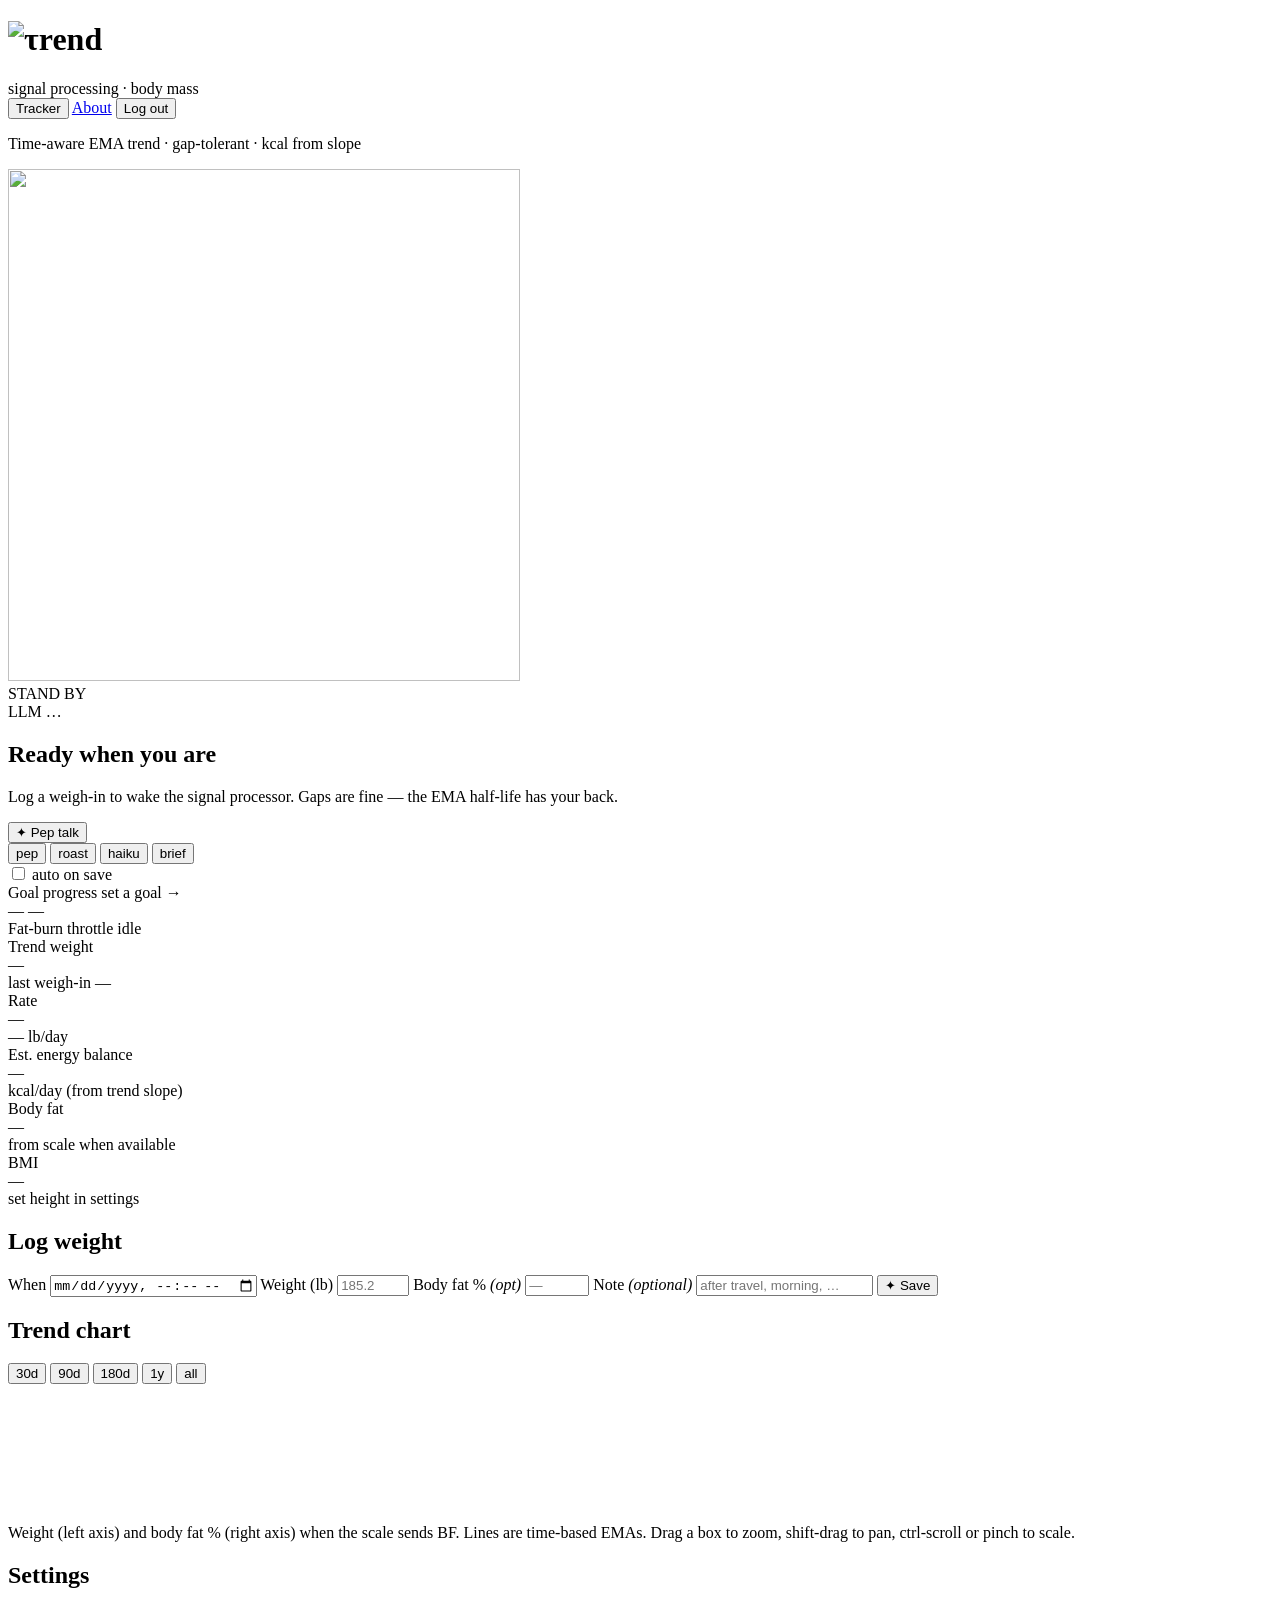
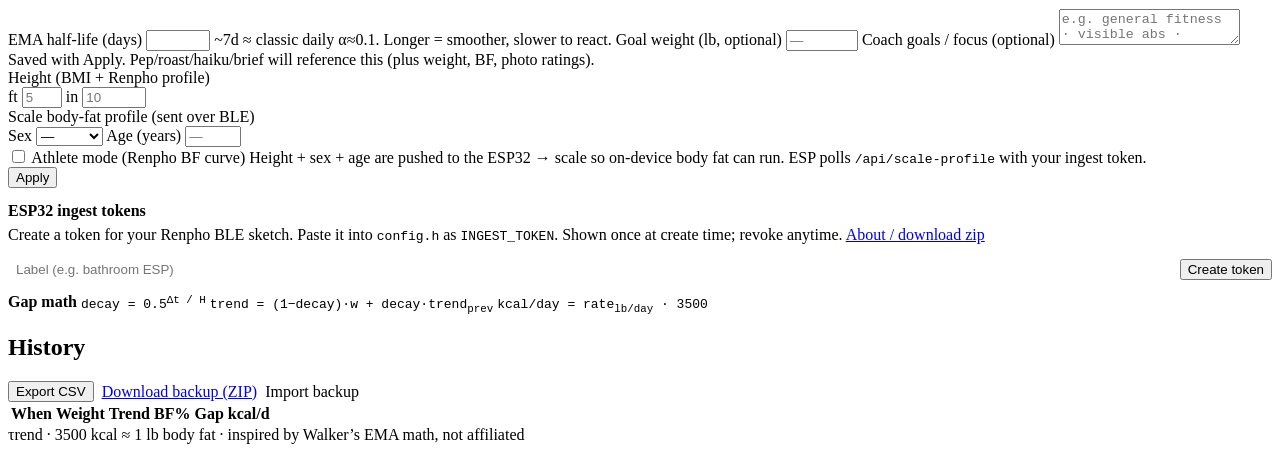
==== public/index.html @ 252d7847 "Add zoomable chart scales with a reset button. Both charts get chartjs-plugin-zoom behind one shared" ====
<!DOCTYPE html>
<html lang="en">
<head>
  <meta charset="UTF-8" />
  <meta name="viewport" content="width=device-width, initial-scale=1.0" />
  <title>τrend — weight trend tracker</title>
  <link rel="icon" href="/favicon.ico" sizes="any" />
  <link rel="icon" type="image/png" sizes="32x32" href="/favicon-32.png" />
  <link rel="icon" type="image/png" sizes="48x48" href="/favicon-48.png" />
  <link rel="icon" href="/favicon.svg" type="image/svg+xml" />
  <link rel="apple-touch-icon" href="/apple-touch-icon.png" />
  <link rel="preconnect" href="https://fonts.googleapis.com" />
  <link rel="preconnect" href="https://fonts.gstatic.com" crossorigin />
  <link href="https://fonts.googleapis.com/css2?family=IBM+Plex+Mono:wght@400;500;600&family=IBM+Plex+Sans:wght@400;500;600;700&display=swap" rel="stylesheet" />
  <script src="https://cdn.jsdelivr.net/npm/chart.js@4.4.1/dist/chart.umd.min.js"></script>
  <script src="https://cdn.jsdelivr.net/npm/chartjs-adapter-date-fns@3.0.0/dist/chartjs-adapter-date-fns.bundle.min.js"></script>
  <script src="https://cdn.jsdelivr.net/npm/hammerjs@2.0.8/hammer.min.js"></script>
  <script src="https://cdn.jsdelivr.net/npm/chartjs-plugin-zoom@2.2.0/dist/chartjs-plugin-zoom.min.js"></script>
  <link rel="stylesheet" href="/style.css?v=35" />
</head>
<body class="mood-idle" id="body-mood">
  <div id="fx-layer" aria-hidden="true"></div>

  <header class="top">
    <div class="brand">
      <div class="brand-titles">
        <h1 class="wordmark" aria-label="Trend">
          <img class="wordmark-banner" src="/img/trend-banner.png?v=26" width="400" height="196" alt="τrend" />
        </h1>
        <div class="tag">signal processing · body mass</div>
      </div>
    </div>
    <nav class="view-tabs" id="view-tabs">
      <button type="button" class="view-tab active" data-view="tracker">Tracker</button>
      <button type="button" class="view-tab" data-view="photos" id="photos-tab" hidden>Photos</button>
      <a class="view-tab" href="/about" title="About &amp; ESP32">About</a>
      <a class="view-tab" href="/admin" id="admin-link" hidden>Admin</a>
      <button type="button" class="view-tab" id="btn-logout" title="Sign out">Log out</button>
    </nav>
    <p class="tagline" id="tagline">Time-aware EMA trend · gap-tolerant · kcal from slope</p>
  </header>

  <main>
  <div id="view-tracker">
    <!-- Motivational coach banner -->
    <section class="coach panel" id="coach" data-mood="idle">
      <div class="coach-art" aria-hidden="true">
        <div class="mood-frame" id="mood-frame">
          <img
            id="mood-img"
            class="mood-img"
            src="/img/mood-idle.jpg"
            alt=""
            width="512"
            height="512"
            decoding="async"
          />
          <div class="mood-glow" id="mood-glow"></div>
          <div class="progress-chip" id="progress-chip" hidden>
            <span id="progress-chip-pct">0%</span>
            <span class="chip-label">to goal</span>
          </div>
        </div>
      </div>

      <div class="coach-copy">
        <div class="coach-top">
          <div class="mood-badge" id="mood-badge">STAND BY</div>
          <div class="kobold-pill" id="kobold-pill" title="Local KoboldCPP">LLM …</div>
        </div>
        <h2 class="coach-title" id="coach-title">Ready when you are</h2>
        <p class="coach-msg" id="coach-msg">Log a weigh-in to wake the signal processor. Gaps are fine — the EMA half-life has your back.</p>
        <p class="coach-meta" id="coach-meta" hidden></p>

        <div class="ai-bar">
          <button type="button" class="btn primary" id="btn-pep" title="Generate via local KoboldCPP">
            <span class="btn-spark" aria-hidden="true">✦</span>
            <span id="btn-pep-label">Pep talk</span>
          </button>
          <div class="style-tabs" id="style-tabs">
            <button type="button" class="tab active" data-style="pep">pep</button>
            <button type="button" class="tab" data-style="roast">roast</button>
            <button type="button" class="tab" data-style="haiku">haiku</button>
            <button type="button" class="tab" data-style="brief">brief</button>
          </div>
          <label class="auto-pep" title="Generate after each save">
            <input type="checkbox" id="auto-pep" />
            <span>auto on save</span>
          </label>
        </div>

        <div class="coach-meters">
          <div class="meter">
            <div class="meter-head">
              <span>Goal progress</span>
              <span id="goal-pct-label">set a goal →</span>
            </div>
            <div class="meter-track">
              <div class="meter-fill goal-fill" id="goal-fill" style="width:0%"></div>
              <div class="meter-marker" id="goal-you" style="left:0%" title="you"></div>
            </div>
            <div class="meter-foot">
              <span id="goal-left">—</span>
              <span id="goal-eta">—</span>
            </div>
          </div>

          <div class="meter">
            <div class="meter-head">
              <span>Fat-burn throttle</span>
              <span id="throttle-label">idle</span>
            </div>
            <div class="throttle" id="throttle" aria-hidden="true">
              <div class="throttle-ticks">
                <span></span><span></span><span></span><span></span><span></span>
                <span></span><span></span><span></span><span></span><span></span>
              </div>
              <div class="throttle-needle" id="throttle-needle"></div>
            </div>
          </div>
        </div>

        <div class="badges" id="badges">
          <!-- filled by JS -->
        </div>
      </div>
    </section>

    <section class="stats" id="stats">
      <div class="stat">
        <div class="stat-label">Trend weight</div>
        <div class="stat-value" id="s-trend">—</div>
        <div class="stat-sub" id="s-raw">last weigh-in —</div>
      </div>
      <div class="stat">
        <div class="stat-label">Rate</div>
        <div class="stat-value" id="s-rate">—</div>
        <div class="stat-sub" id="s-rate-day">— lb/day</div>
      </div>
      <div class="stat accent">
        <div class="stat-label">Est. energy balance</div>
        <div class="stat-value" id="s-kcal">—</div>
        <div class="stat-sub">kcal/day (from trend slope)</div>
      </div>
      <div class="stat">
        <div class="stat-label">Body fat</div>
        <div class="stat-value" id="s-bf">—</div>
        <div class="stat-sub" id="s-bf-sub">from scale when available</div>
      </div>
      <div class="stat" id="stat-bmi">
        <div class="stat-label">BMI</div>
        <div class="stat-value" id="s-bmi">—</div>
        <div class="stat-sub" id="s-bmi-cat">set height in settings</div>
        <div class="bmi-bar" id="bmi-bar" hidden>
          <div class="bmi-seg under" title="Underweight &lt;18.5"></div>
          <div class="bmi-seg normal" title="Normal 18.5–24.9"></div>
          <div class="bmi-seg over" title="Overweight 25–29.9"></div>
          <div class="bmi-seg obese" title="Obese ≥30"></div>
          <div class="bmi-marker" id="bmi-marker"></div>
        </div>
        <div class="stat-sub" id="s-bmi-range"></div>
      </div>
    </section>

    <section class="panel log-panel">
      <h2>Log weight</h2>
      <form id="log-form" class="log-form">
        <label>
          <span>When</span>
          <input type="datetime-local" id="f-when" required />
        </label>
        <label>
          <span>Weight (lb)</span>
          <input type="number" id="f-weight" step="0.1" min="50" max="500" placeholder="185.2" required />
        </label>
        <label>
          <span>Body fat % <em class="muted">(opt)</em></span>
          <input type="number" id="f-bf" step="0.1" min="0" max="80" placeholder="—" />
        </label>
        <label class="grow">
          <span>Note <em class="muted">(optional)</em></span>
          <input type="text" id="f-note" maxlength="200" placeholder="after travel, morning, …" />
        </label>
        <button type="submit" class="btn primary" id="save-btn">
          <span class="btn-spark" aria-hidden="true">✦</span> Save
        </button>
      </form>
      <p class="hint" id="form-msg" hidden></p>
    </section>

    <section class="panel">
      <div class="panel-head">
        <h2>Trend chart</h2>
        <div class="head-controls">
          <div class="range-tabs" id="range-tabs">
            <button type="button" data-range="30" class="tab">30d</button>
            <button type="button" data-range="90" class="tab active">90d</button>
            <button type="button" data-range="180" class="tab">180d</button>
            <button type="button" data-range="365" class="tab">1y</button>
            <button type="button" data-range="all" class="tab">all</button>
          </div>
          <button type="button" class="tab zoom-reset" id="chart-zoom-reset" hidden>reset zoom</button>
        </div>
      </div>
      <div class="chart-wrap">
        <canvas id="chart" height="120"></canvas>
      </div>
      <p class="hint">Weight (left axis) and body fat % (right axis) when the scale sends BF. Lines are time-based EMAs. <span id="chart-bf-hint"></span> <span class="zoom-hint">Drag a box to zoom, shift-drag to pan, ctrl-scroll or pinch to scale.</span></p>
    </section>

    <section class="panel" id="panel-visual-ratings" hidden>
      <div class="panel-head">
        <h2>Visual ratings</h2>
        <div class="head-controls">
          <span class="pill" id="xai-pill" title="xAI vision">Vision …</span>
          <button type="button" class="tab zoom-reset" id="chart-visual-zoom-reset" hidden>reset zoom</button>
        </div>
      </div>
      <div class="chart-wrap">
        <canvas id="chart-visual" height="120"></canvas>
      </div>
      <p class="hint">Grok appearance (1–10) and visual BMI from photos, plus <strong>Scale BMI</strong> at each weigh-in (needs height in settings). Upload in the <button type="button" class="linkish jump-photos">Photos</button> view. <span class="zoom-hint">Drag a box to zoom, shift-drag to pan, ctrl-scroll or pinch to scale.</span></p>
    </section>

    <section class="two-col">
      <div class="panel">
        <h2>Settings</h2>
        <form id="settings-form" class="settings-form">
          <label>
            <span>EMA half-life (days)</span>
            <input type="number" id="set-half" step="0.5" min="0.5" max="90" />
            <span class="field-hint">~7d ≈ classic daily α≈0.1. Longer = smoother, slower to react.</span>
          </label>
          <label>
            <span>Goal weight (lb, optional)</span>
            <input type="number" id="set-goal" step="0.1" min="50" max="500" placeholder="—" />
          </label>
          <label>
            <span>Coach goals / focus (optional)</span>
            <textarea id="set-coach-goals" rows="2" maxlength="500" placeholder="e.g. general fitness · visible abs · recomp while lifting · cut for summer"></textarea>
            <span class="field-hint">Saved with Apply. Pep/roast/haiku/brief will reference this (plus weight, BF, photo ratings).</span>
          </label>
          <div class="height-row">
            <span class="height-label">Height (BMI + Renpho profile)</span>
            <div class="height-inputs">
              <label>
                <span>ft</span>
                <input type="number" id="set-height-ft" step="1" min="4" max="8" placeholder="5" />
              </label>
              <label>
                <span>in</span>
                <input type="number" id="set-height-in" step="0.5" min="0" max="11.5" placeholder="10" />
              </label>
            </div>
          </div>
          <div class="height-row">
            <span class="height-label">Scale body-fat profile (sent over BLE)</span>
            <div class="height-inputs">
              <label>
                <span>Sex</span>
                <select id="set-sex">
                  <option value="">—</option>
                  <option value="male">Male</option>
                  <option value="female">Female</option>
                </select>
              </label>
              <label>
                <span>Age (years)</span>
                <input type="number" id="set-age" step="1" min="5" max="120" placeholder="—" />
              </label>
            </div>
            <label class="check" style="margin-top:8px;flex-direction:row;align-items:center;gap:8px;">
              <input type="checkbox" id="set-athlete" />
              <span>Athlete mode (Renpho BF curve)</span>
            </label>
            <span class="field-hint">Height + sex + age are pushed to the ESP32 → scale so on-device body fat can run. ESP polls <code>/api/scale-profile</code> with your ingest token.</span>
          </div>
          <div style="display:flex;gap:10px;align-items:center;flex-wrap:wrap;">
            <button type="submit" class="btn">Apply</button>
            <span class="hint" id="settings-msg" hidden></span>
          </div>
        </form>
        <div class="math-box" style="margin-top:14px;">
          <strong>ESP32 ingest tokens</strong>
          <p class="field-hint" style="margin:6px 0 10px;">
            Create a token for your Renpho BLE sketch. Paste it into <code>config.h</code> as
            <code>INGEST_TOKEN</code>. Shown once at create time; revoke anytime.
            <a href="/about">About / download zip</a>
          </p>
          <div style="display:flex;gap:8px;flex-wrap:wrap;align-items:center;margin-bottom:8px;">
            <input type="text" id="ingest-label" placeholder="Label (e.g. bathroom ESP)" style="flex:1;min-width:140px;background:var(--panel-2);border:1px solid var(--line);border-radius:8px;color:var(--text);padding:8px;" />
            <button type="button" class="btn" id="btn-ingest-create">Create token</button>
          </div>
          <p class="msg" id="ingest-msg" hidden></p>
          <ul id="ingest-list" class="hint" style="margin:0;padding-left:18px;"></ul>
        </div>
        <div class="math-box">
          <strong>Gap math</strong>
          <code>decay = 0.5<sup>Δt / H</sup></code>
          <code>trend = (1−decay)·w + decay·trend<sub>prev</sub></code>
          <code>kcal/day = rate<sub>lb/day</sub> · 3500</code>
        </div>
      </div>

      <div class="panel">
        <div class="panel-head" style="flex-wrap:wrap;gap:8px;">
          <h2>History</h2>
          <div style="display:flex;flex-wrap:wrap;gap:8px;align-items:center;margin-left:auto;">
            <button type="button" class="btn ghost" id="export-csv" title="Weights only">Export CSV</button>
            <a class="btn ghost" id="export-zip" href="/api/export.zip" download>Download backup (ZIP)</a>
            <label class="btn ghost" style="cursor:pointer;margin:0;">
              Import backup
              <input type="file" id="import-zip" accept=".zip,application/zip" hidden />
            </label>
          </div>
        </div>
        <p class="hint" id="import-msg" hidden style="margin:8px 0 0;"></p>
        <div class="table-wrap">
          <table id="hist">
            <thead>
              <tr>
                <th>When</th>
                <th>Weight</th>
                <th>Trend</th>
                <th>BF%</th>
                <th>Gap</th>
                <th>kcal/d</th>
                <th></th>
              </tr>
            </thead>
            <tbody></tbody>
          </table>
        </div>
      </div>
    </section>
  </div><!-- /view-tracker -->

  <div id="view-photos" hidden>
    <section class="panel">
      <div class="panel-head">
        <h2>Log progress photo</h2>
        <span class="pill" id="xai-pill-2">Vision …</span>
      </div>
      <p class="hint" id="photo-invite-gate">
        Photo uploads are <strong>invite-only</strong> until moderation exists.
        Redeem a code from an admin, or ask them to enable photos on your account.
      </p>
      <form id="photo-invite-form" class="photo-form" style="margin-bottom:12px;">
        <label class="grow">
          <span>Photo invite code</span>
          <input type="text" id="photo-invite-code" placeholder="paste invite code" autocomplete="off" />
        </label>
        <button type="submit" class="btn" id="photo-invite-submit">Unlock uploads</button>
      </form>
      <form id="photo-form" class="photo-form">
        <label>
          <span>Date</span>
          <input type="date" id="p-date" required />
        </label>
        <label class="grow">
          <span>Photo (jpeg/png)</span>
          <input type="file" id="p-file" accept="image/jpeg,image/png,image/jpg" required />
        </label>
        <label class="grow">
          <span>Note <em class="muted">(optional)</em></span>
          <input type="text" id="p-note" maxlength="200" placeholder="morning, lighting, …" />
        </label>
        <label class="check">
          <input type="checkbox" id="p-analyze" checked />
          <span>Analyze with Grok on upload</span>
        </label>
        <button type="submit" class="btn primary" id="p-submit">Upload</button>
      </form>
      <p class="hint" id="photo-msg" hidden></p>
      <div class="photo-preview" id="photo-preview" hidden>
        <img id="photo-preview-img" alt="preview" />
      </div>
    </section>

    <section class="panel">
      <div class="panel-head">
        <h2>Gallery</h2>
        <span class="muted small" id="photo-count">0 photos</span>
      </div>
      <div class="gallery" id="gallery">
        <p class="empty">No photos yet — upload one above.</p>
      </div>
    </section>
  </div><!-- /view-photos -->

  </main>

  <footer id="site-footer">
    τrend · 3500 kcal ≈ 1 lb body fat · inspired by Walker’s EMA math, not affiliated
  </footer>

  <dialog id="photo-dialog">
    <div class="photo-dialog-body">
      <div class="pd-images">
        <figure>
          <figcaption>Now <span class="pd-zoom-hint">click to zoom</span></figcaption>
          <img id="pd-img" class="pd-zoomable" alt="progress photo" title="Click to zoom" />
        </figure>
        <figure id="pd-proj-wrap" hidden>
          <figcaption id="pd-proj-caption">At goal <span class="pd-zoom-hint">click to zoom</span></figcaption>
          <img id="pd-proj-img" class="pd-zoomable" alt="goal weight projection" title="Click to zoom" />
        </figure>
      </div>
      <div class="photo-dialog-meta">
        <h3 id="pd-title">Photo</h3>
        <div class="pd-compare-scores">
          <div class="pd-score-col">
            <div class="pd-col-label">Now</div>
            <div class="pd-scores">
              <div><span class="muted">Appearance</span><strong id="pd-score">—</strong></div>
              <div><span class="muted">Visual BMI</span><strong id="pd-bmi">—</strong></div>
              <div><span class="muted">Confidence</span><strong id="pd-conf">—</strong></div>
            </div>
            <p id="pd-just" class="pd-just"></p>
          </div>
          <div class="pd-score-col" id="pd-goal-scores" hidden>
            <div class="pd-col-label">At goal</div>
            <div class="pd-scores">
              <div><span class="muted">Appearance</span><strong id="pd-proj-score">—</strong></div>
              <div><span class="muted">Visual BMI</span><strong id="pd-proj-bmi">—</strong></div>
              <div><span class="muted">Confidence</span><strong id="pd-proj-conf">—</strong></div>
            </div>
            <p id="pd-proj-just" class="pd-just"></p>
          </div>
        </div>
        <pre id="pd-obs" class="pd-obs"></pre>
        <p class="hint" id="pd-proj-msg" hidden></p>
        <div class="dialog-actions">
          <button type="button" class="btn danger" id="pd-delete">Delete</button>
          <button type="button" class="btn ghost" id="pd-reanalyze">Re-analyze</button>
          <button type="button" class="btn primary" id="pd-project" title="Grok Imagine: visual preview at goal weight (not re-rated)">
            Preview at goal
          </button>
          <span class="grow"></span>
          <button type="button" class="btn" id="pd-close">Close</button>
        </div>
      </div>
    </div>
  </dialog>

  <dialog id="photo-lightbox" class="photo-lightbox">
    <button type="button" class="photo-lightbox-close" id="photo-lightbox-close" aria-label="Close zoom">×</button>
    <img id="photo-lightbox-img" alt="" />
    <p class="photo-lightbox-cap" id="photo-lightbox-cap"></p>
  </dialog>

  <dialog id="edit-dialog">
    <form method="dialog" id="edit-form" class="edit-form">
      <h3>Edit entry</h3>
      <input type="hidden" id="e-id" />
      <label>
        <span>When</span>
        <input type="datetime-local" id="e-when" required />
      </label>
      <label>
        <span>Weight (lb)</span>
        <input type="number" id="e-weight" step="0.1" min="50" max="500" required />
      </label>
      <label>
        <span>Body fat %</span>
        <input type="number" id="e-bf" step="0.1" min="0" max="80" />
      </label>
      <label>
        <span>Note</span>
        <input type="text" id="e-note" maxlength="200" />
      </label>
      <div class="dialog-actions">
        <button type="button" class="btn danger" id="e-delete">Delete</button>
        <span class="grow"></span>
        <button type="button" class="btn ghost" id="e-cancel" value="cancel">Cancel</button>
        <button type="submit" class="btn primary">Save</button>
      </div>
    </form>
  </dialog>

  <script src="/bf_axis.js?v=27"></script>
  <script src="/chart_zoom.js?v=35"></script>
  <script src="/app.js?v=35"></script>
  <script src="/photos-ui.js?v=35"></script>
</body>
</html>
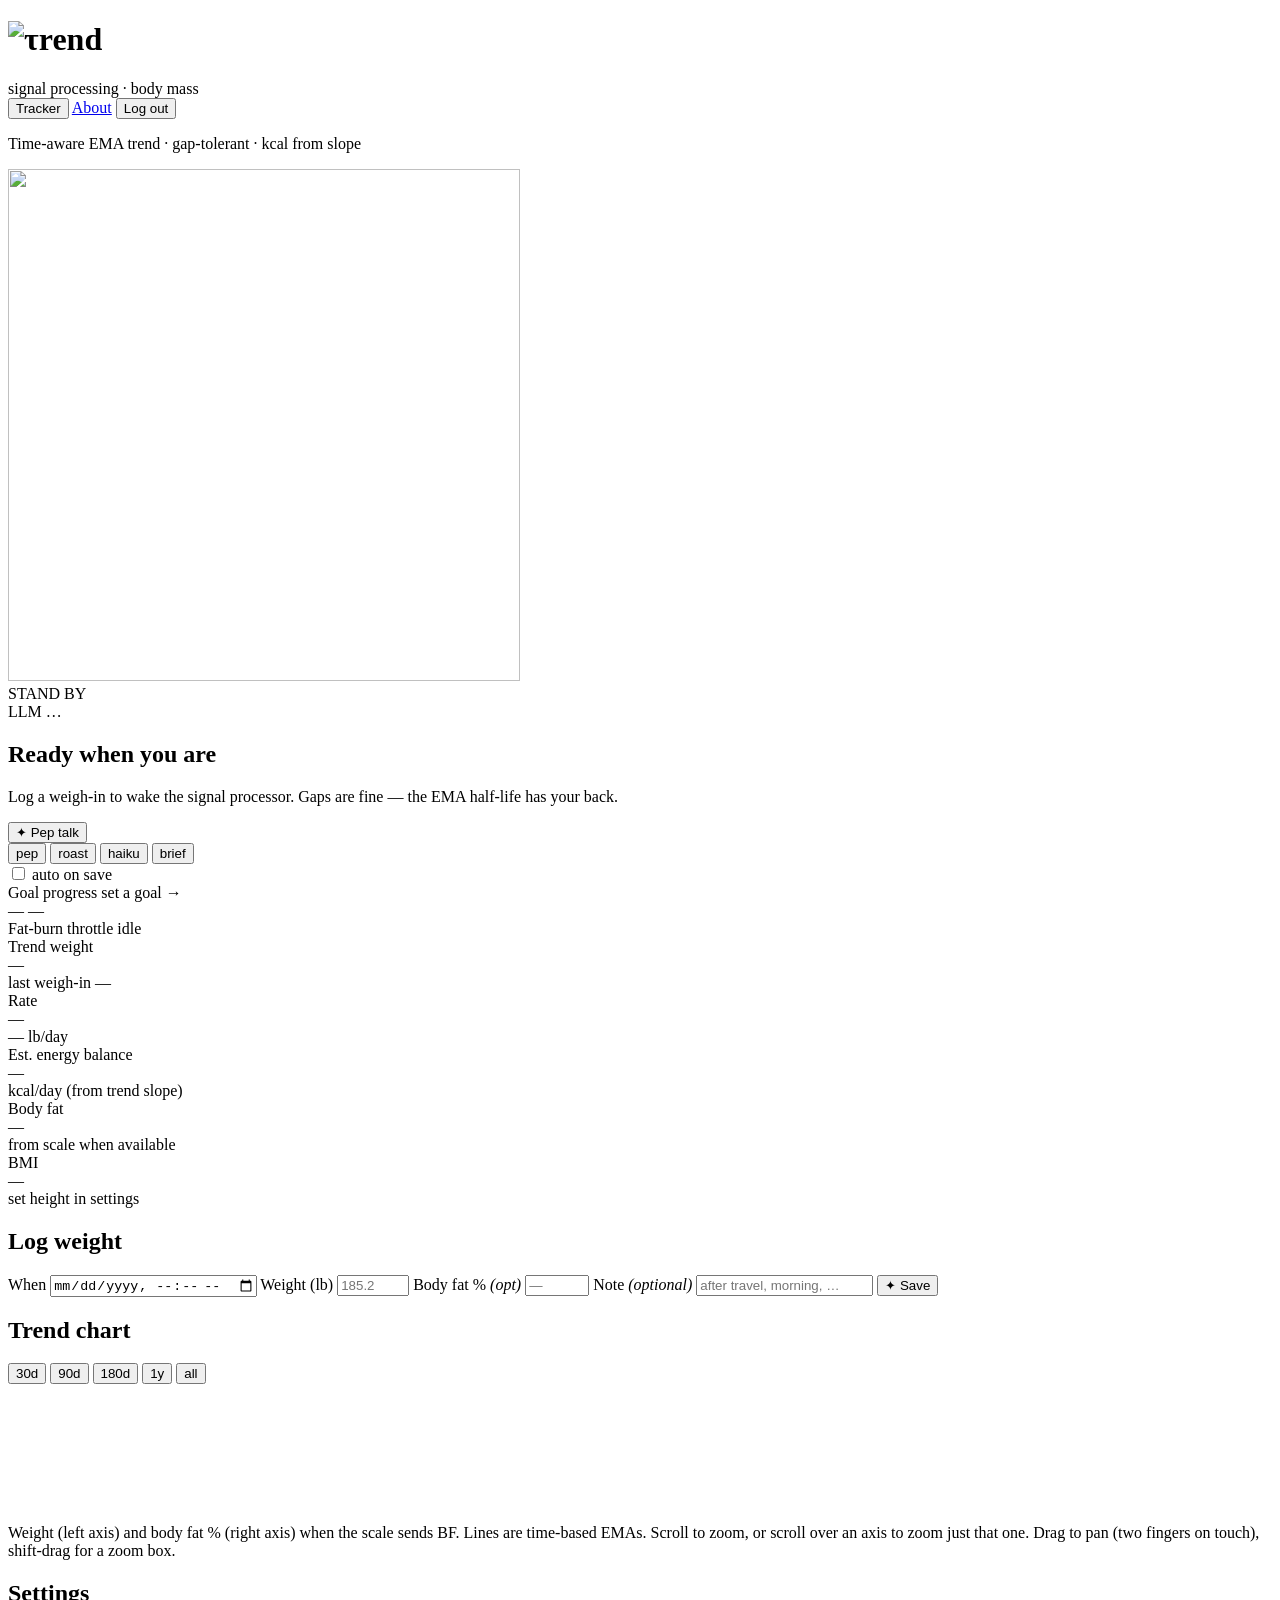
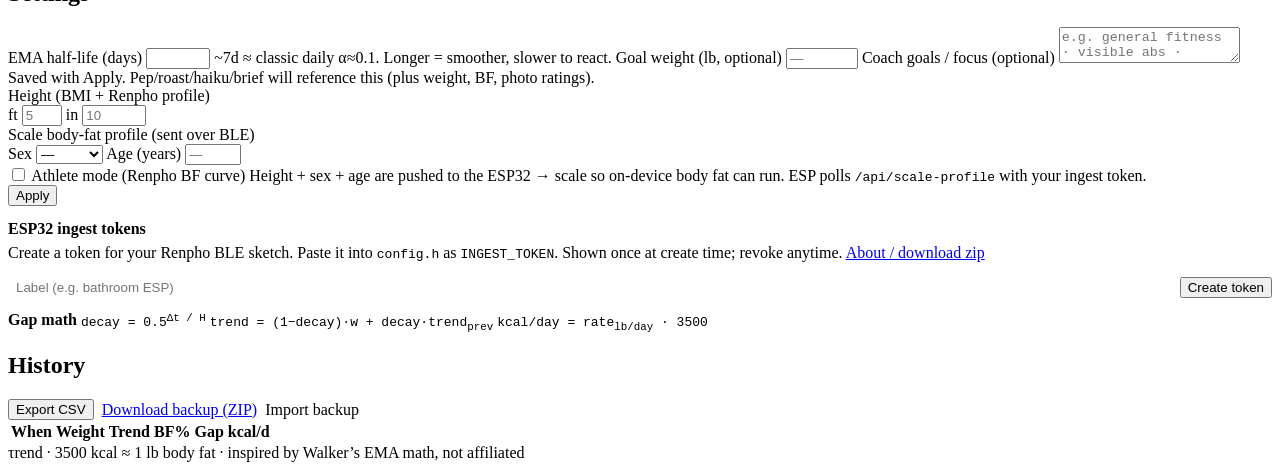
==== commit 7ceec1dd: "Rework chart gestures: scroll to zoom, per-axis scroll, drag to pan. Scroll now zooms outright inste" ====
--- a/public/index.html
+++ b/public/index.html
@@ -205,7 +205,7 @@
       <div class="chart-wrap">
         <canvas id="chart" height="120"></canvas>
       </div>
-      <p class="hint">Weight (left axis) and body fat % (right axis) when the scale sends BF. Lines are time-based EMAs. <span id="chart-bf-hint"></span> <span class="zoom-hint">Drag a box to zoom, shift-drag to pan, ctrl-scroll or pinch to scale.</span></p>
+      <p class="hint">Weight (left axis) and body fat % (right axis) when the scale sends BF. Lines are time-based EMAs. <span id="chart-bf-hint"></span> <span class="zoom-hint">Scroll to zoom, or scroll over an axis to zoom just that one. Drag to pan (two fingers on touch), shift-drag for a zoom box.</span></p>
     </section>
 
     <section class="panel" id="panel-visual-ratings" hidden>
@@ -219,7 +219,7 @@
       <div class="chart-wrap">
         <canvas id="chart-visual" height="120"></canvas>
       </div>
-      <p class="hint">Grok appearance (1–10) and visual BMI from photos, plus <strong>Scale BMI</strong> at each weigh-in (needs height in settings). Upload in the <button type="button" class="linkish jump-photos">Photos</button> view. <span class="zoom-hint">Drag a box to zoom, shift-drag to pan, ctrl-scroll or pinch to scale.</span></p>
+      <p class="hint">Grok appearance (1–10) and visual BMI from photos, plus <strong>Scale BMI</strong> at each weigh-in (needs height in settings). Upload in the <button type="button" class="linkish jump-photos">Photos</button> view. <span class="zoom-hint">Scroll to zoom, or scroll over an axis to zoom just that one. Drag to pan (two fingers on touch), shift-drag for a zoom box.</span></p>
     </section>
 
     <section class="two-col">
@@ -479,8 +479,8 @@
   </dialog>
 
   <script src="/bf_axis.js?v=27"></script>
-  <script src="/chart_zoom.js?v=35"></script>
-  <script src="/app.js?v=35"></script>
-  <script src="/photos-ui.js?v=35"></script>
+  <script src="/chart_zoom.js?v=36"></script>
+  <script src="/app.js?v=36"></script>
+  <script src="/photos-ui.js?v=36"></script>
 </body>
 </html>
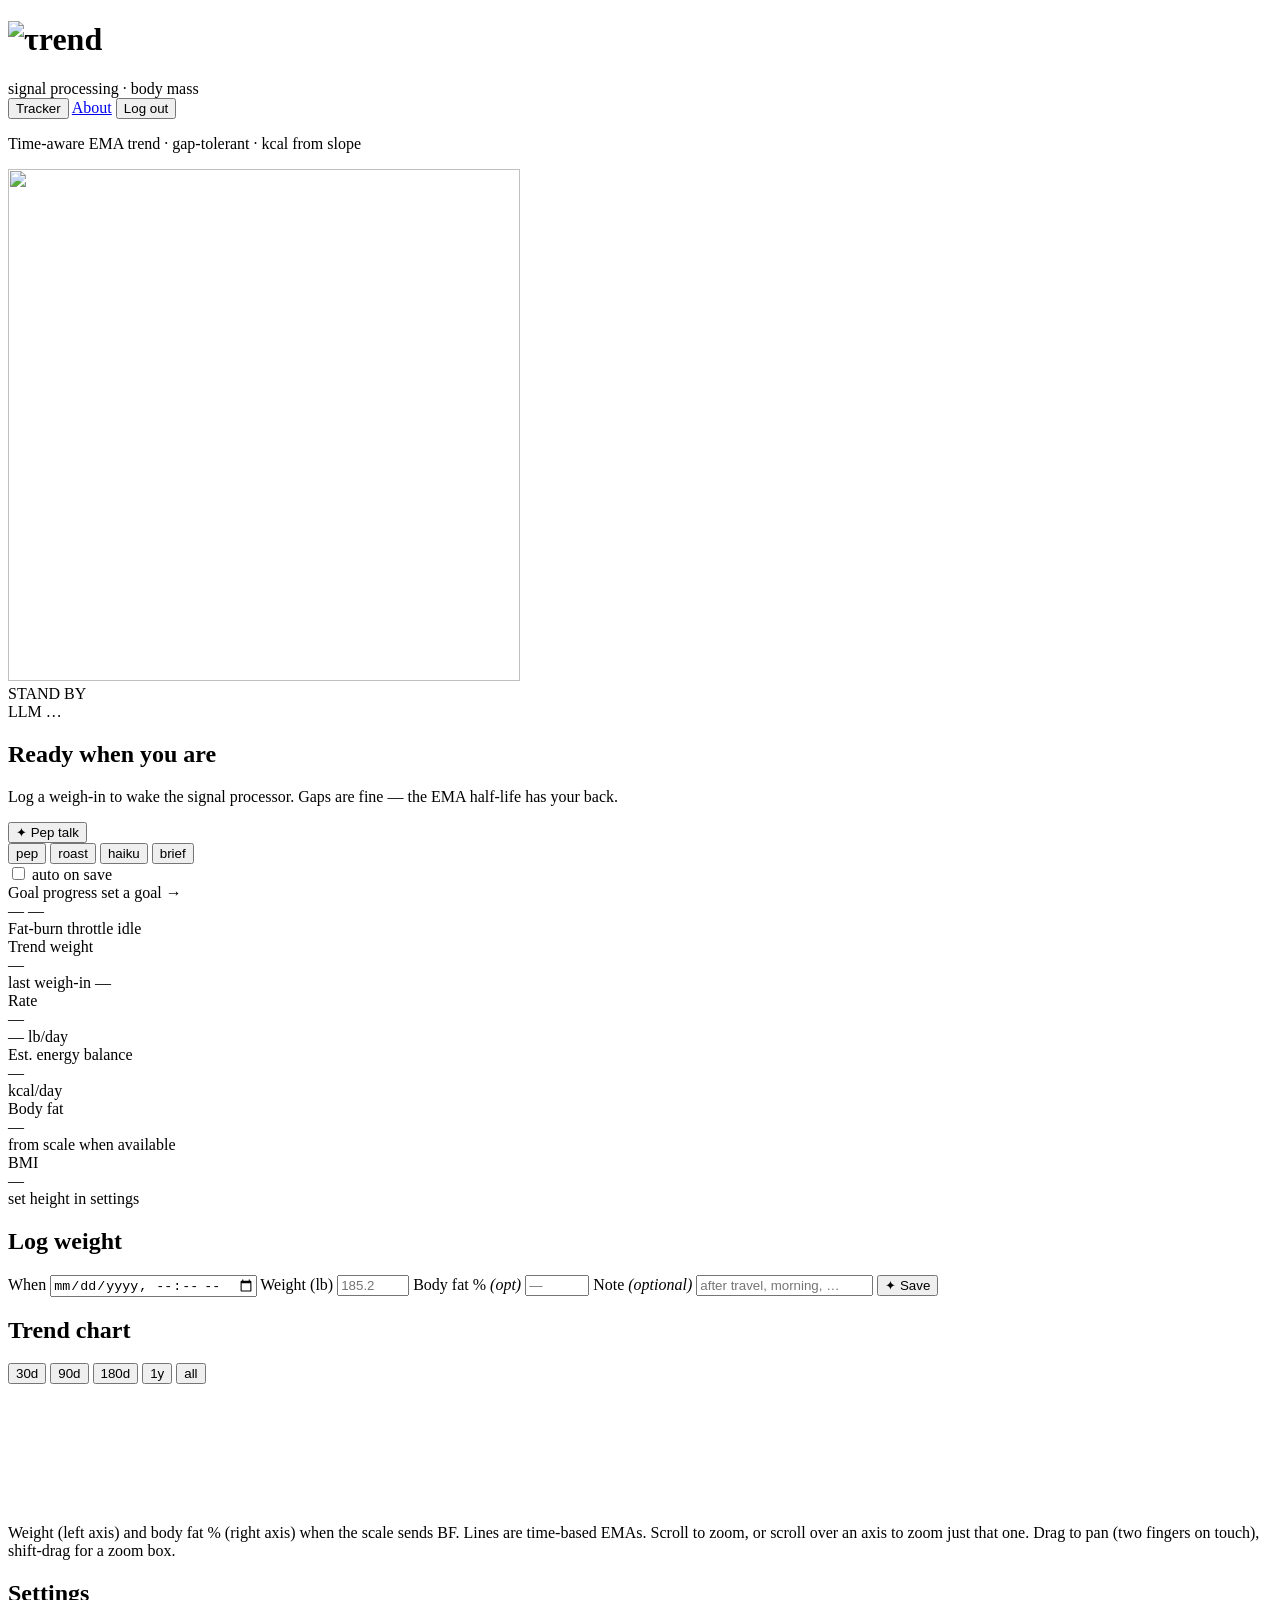
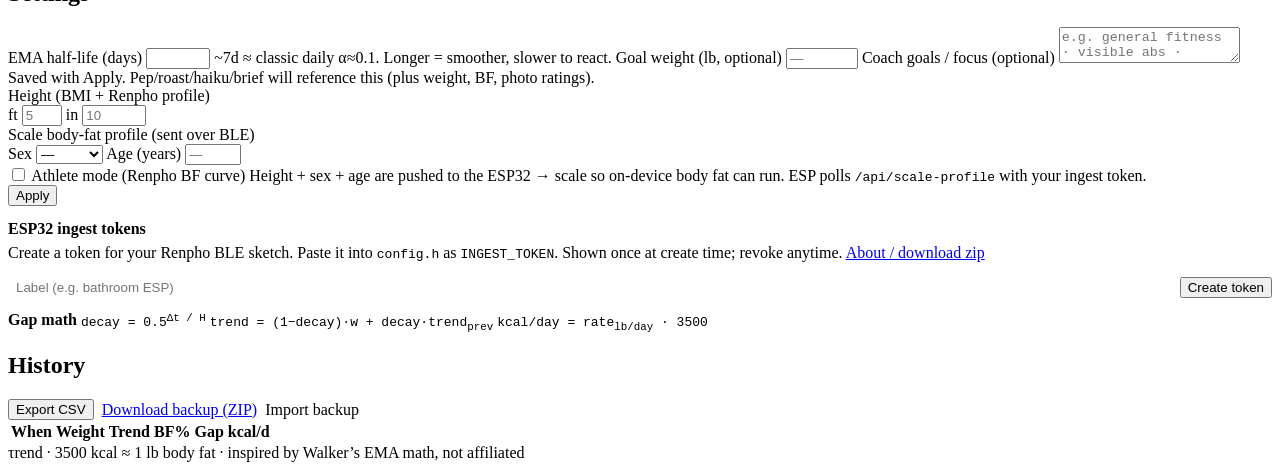
==== commit b9e268e0: "Show the kcal band, and stop calling the rate a trend slope. kcal is rate x 3500 — one signal, not t" ====
--- a/public/index.html
+++ b/public/index.html
@@ -16,7 +16,7 @@
   <script src="https://cdn.jsdelivr.net/npm/chartjs-adapter-date-fns@3.0.0/dist/chartjs-adapter-date-fns.bundle.min.js"></script>
   <script src="https://cdn.jsdelivr.net/npm/hammerjs@2.0.8/hammer.min.js"></script>
   <script src="https://cdn.jsdelivr.net/npm/chartjs-plugin-zoom@2.2.0/dist/chartjs-plugin-zoom.min.js"></script>
-  <link rel="stylesheet" href="/style.css?v=35" />
+  <link rel="stylesheet" href="/style.css?v=36" />
 </head>
 <body class="mood-idle" id="body-mood">
   <div id="fx-layer" aria-hidden="true"></div>
@@ -140,23 +140,32 @@
       <div class="stat accent">
         <div class="stat-label">Est. energy balance</div>
         <div class="stat-value" id="s-kcal">—</div>
-        <div class="stat-sub">kcal/day (from trend slope)</div>
-      </div>
-      <div class="stat">
+        <div class="stat-sub" id="s-kcal-sub">kcal/day</div>
+      </div>
+      <div class="stat" id="stat-bf">
         <div class="stat-label">Body fat</div>
         <div class="stat-value" id="s-bf">—</div>
         <div class="stat-sub" id="s-bf-sub">from scale when available</div>
+        <div class="range-bar" id="bf-bar" hidden>
+          <!-- Segment titles are filled in by app.js: the cutoffs move with sex and age. -->
+          <div class="range-seg under" id="bf-seg-underfat"></div>
+          <div class="range-seg normal" id="bf-seg-healthy"></div>
+          <div class="range-seg over" id="bf-seg-overfat"></div>
+          <div class="range-seg obese" id="bf-seg-obese"></div>
+          <div class="range-marker" id="bf-marker"></div>
+        </div>
+        <div class="stat-sub" id="s-bf-range"></div>
       </div>
       <div class="stat" id="stat-bmi">
         <div class="stat-label">BMI</div>
         <div class="stat-value" id="s-bmi">—</div>
         <div class="stat-sub" id="s-bmi-cat">set height in settings</div>
-        <div class="bmi-bar" id="bmi-bar" hidden>
-          <div class="bmi-seg under" title="Underweight &lt;18.5"></div>
-          <div class="bmi-seg normal" title="Normal 18.5–24.9"></div>
-          <div class="bmi-seg over" title="Overweight 25–29.9"></div>
-          <div class="bmi-seg obese" title="Obese ≥30"></div>
-          <div class="bmi-marker" id="bmi-marker"></div>
+        <div class="range-bar" id="bmi-bar" hidden>
+          <div class="range-seg under" title="Underweight &lt;18.5"></div>
+          <div class="range-seg normal" title="Normal 18.5–24.9"></div>
+          <div class="range-seg over" title="Overweight 25–29.9"></div>
+          <div class="range-seg obese" title="Obese ≥30"></div>
+          <div class="range-marker" id="bmi-marker"></div>
         </div>
         <div class="stat-sub" id="s-bmi-range"></div>
       </div>
@@ -478,9 +487,9 @@
     </form>
   </dialog>
 
-  <script src="/bf_axis.js?v=27"></script>
-  <script src="/chart_zoom.js?v=36"></script>
-  <script src="/app.js?v=36"></script>
-  <script src="/photos-ui.js?v=36"></script>
+  <script src="/bf_axis.js?v=40"></script>
+  <script src="/chart_zoom.js?v=40"></script>
+  <script src="/app.js?v=40"></script>
+  <script src="/photos-ui.js?v=40"></script>
 </body>
 </html>
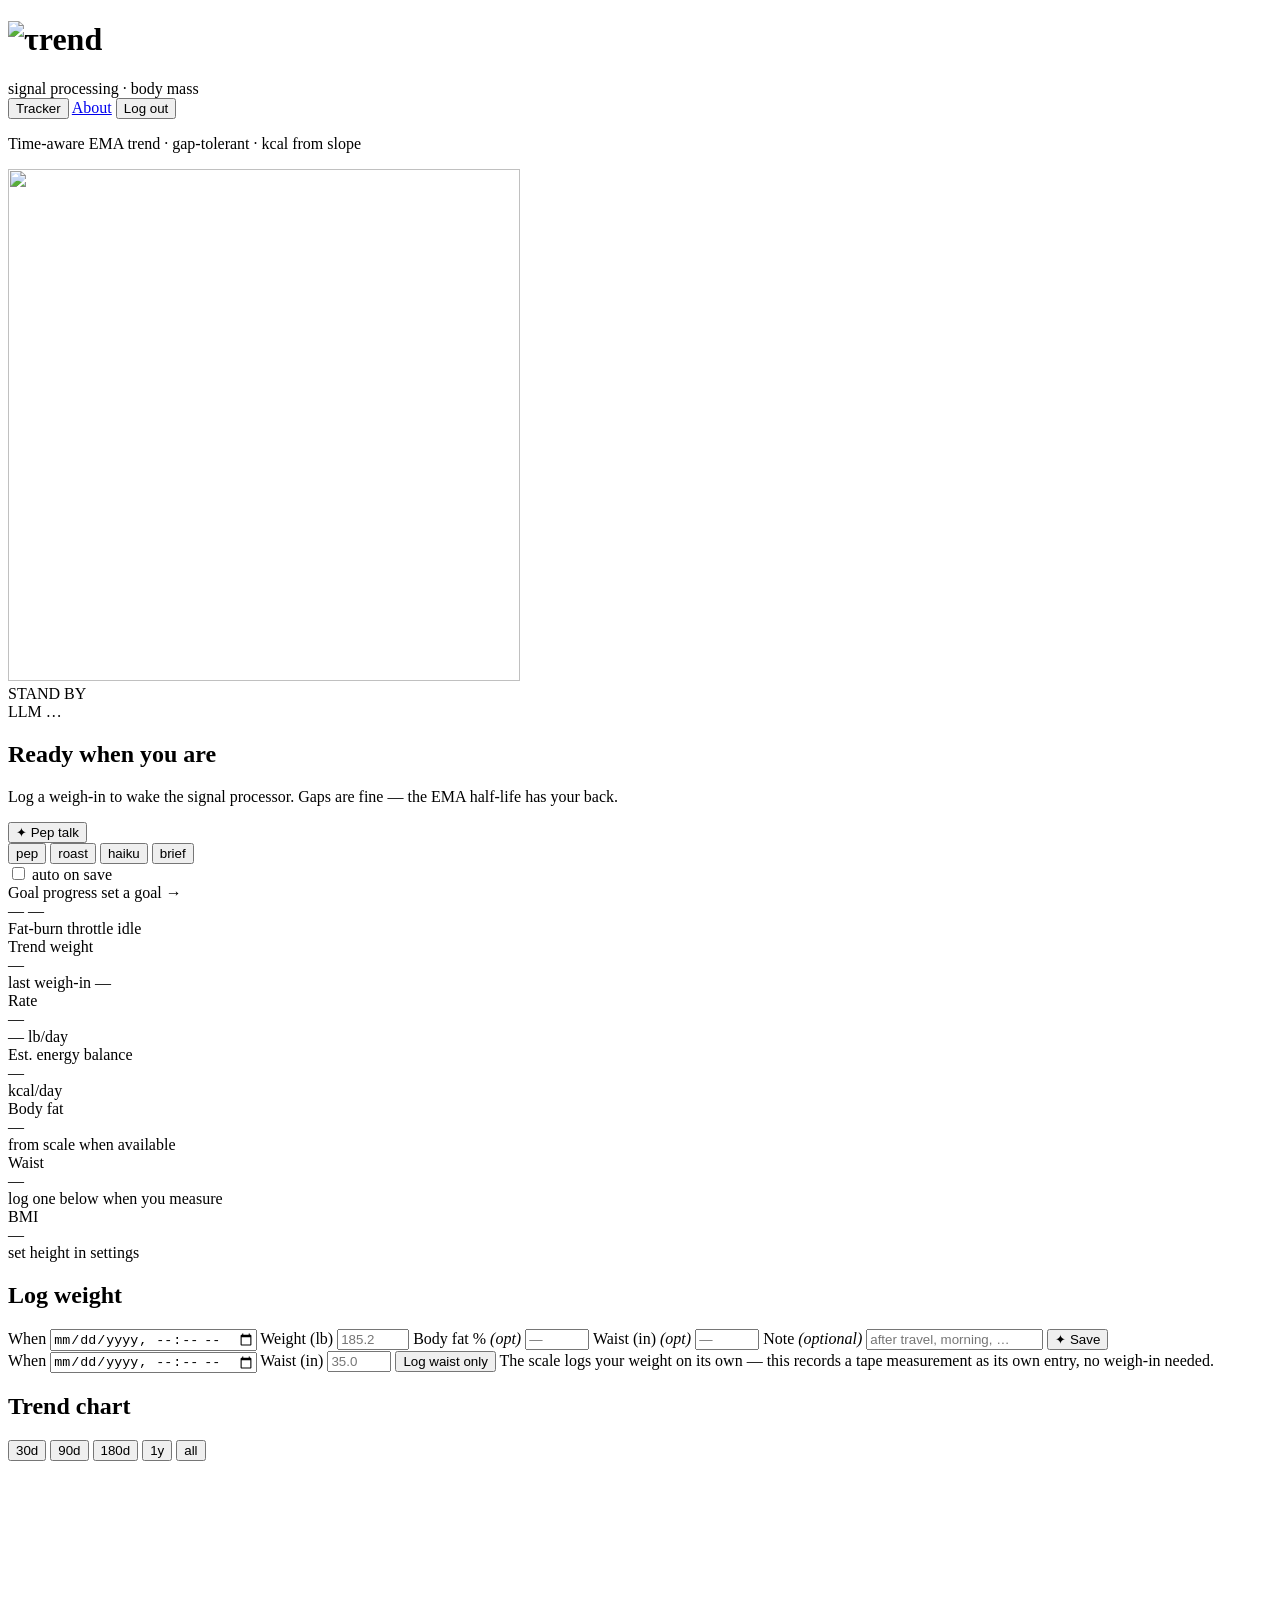
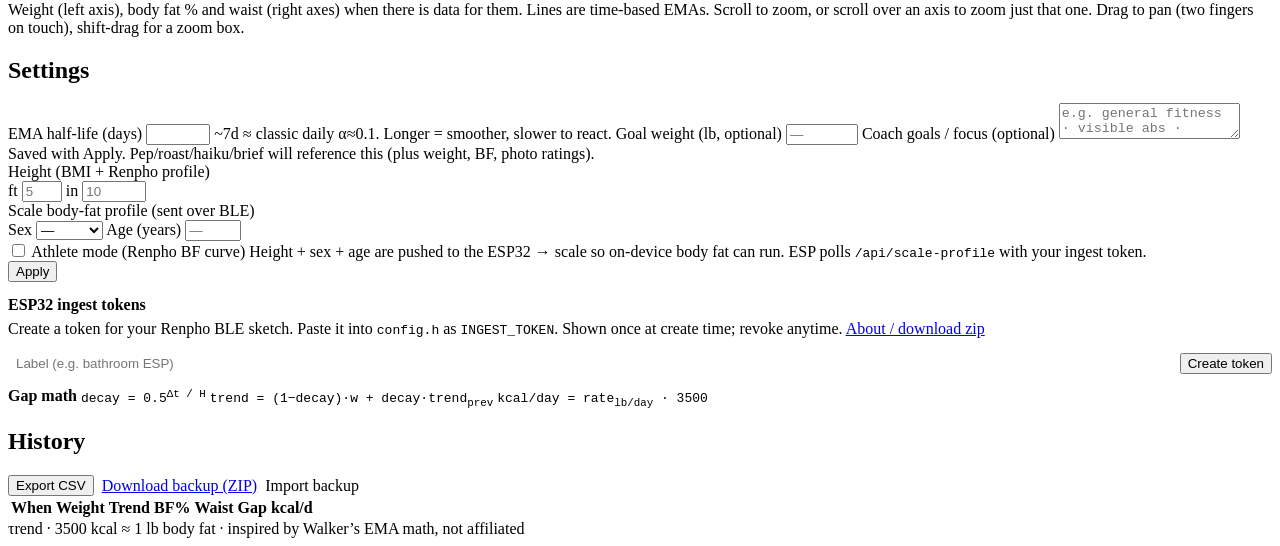
==== commit 77478fba: "Track waist measurements, smoothed and banded like weight and BMI Waist is optional, entered by hand" ====
--- a/public/index.html
+++ b/public/index.html
@@ -16,7 +16,7 @@
   <script src="https://cdn.jsdelivr.net/npm/chartjs-adapter-date-fns@3.0.0/dist/chartjs-adapter-date-fns.bundle.min.js"></script>
   <script src="https://cdn.jsdelivr.net/npm/hammerjs@2.0.8/hammer.min.js"></script>
   <script src="https://cdn.jsdelivr.net/npm/chartjs-plugin-zoom@2.2.0/dist/chartjs-plugin-zoom.min.js"></script>
-  <link rel="stylesheet" href="/style.css?v=36" />
+  <link rel="stylesheet" href="/style.css?v=38" />
 </head>
 <body class="mood-idle" id="body-mood">
   <div id="fx-layer" aria-hidden="true"></div>
@@ -156,6 +156,20 @@
         </div>
         <div class="stat-sub" id="s-bf-range"></div>
       </div>
+      <div class="stat" id="stat-waist">
+        <div class="stat-label">Waist</div>
+        <div class="stat-value" id="s-waist">—</div>
+        <div class="stat-sub" id="s-waist-sub">log one below when you measure</div>
+        <div class="range-bar" id="waist-bar" hidden>
+          <!-- Segment titles are filled in by app.js: the cutoffs scale with height. -->
+          <div class="range-seg under" id="waist-seg-low"></div>
+          <div class="range-seg normal" id="waist-seg-healthy"></div>
+          <div class="range-seg over" id="waist-seg-increased"></div>
+          <div class="range-seg obese" id="waist-seg-high"></div>
+          <div class="range-marker" id="waist-marker"></div>
+        </div>
+        <div class="stat-sub" id="s-waist-range"></div>
+      </div>
       <div class="stat" id="stat-bmi">
         <div class="stat-label">BMI</div>
         <div class="stat-value" id="s-bmi">—</div>
@@ -186,6 +200,10 @@
           <span>Body fat % <em class="muted">(opt)</em></span>
           <input type="number" id="f-bf" step="0.1" min="0" max="80" placeholder="—" />
         </label>
+        <label>
+          <span>Waist (in) <em class="muted">(opt)</em></span>
+          <input type="number" id="f-waist" step="0.1" min="15" max="80" placeholder="—" title="Around the navel, tape snug, at the end of a normal breath out." />
+        </label>
         <label class="grow">
           <span>Note <em class="muted">(optional)</em></span>
           <input type="text" id="f-note" maxlength="200" placeholder="after travel, morning, …" />
@@ -195,6 +213,22 @@
         </button>
       </form>
       <p class="hint" id="form-msg" hidden></p>
+
+      <form id="waist-form" class="log-form waist-form">
+        <label>
+          <span>When</span>
+          <input type="datetime-local" id="w-when" required />
+        </label>
+        <label>
+          <span>Waist (in)</span>
+          <input type="number" id="w-waist" step="0.1" min="15" max="80" placeholder="35.0" required
+                 title="Around the navel, tape snug, at the end of a normal breath out." />
+        </label>
+        <button type="submit" class="btn" id="waist-btn">Log waist only</button>
+        <span class="field-hint waist-form-hint">The scale logs your weight on its own — this
+          records a tape measurement as its own entry, no weigh-in needed.</span>
+      </form>
+      <p class="hint" id="waist-msg" hidden></p>
     </section>
 
     <section class="panel">
@@ -214,7 +248,7 @@
       <div class="chart-wrap">
         <canvas id="chart" height="120"></canvas>
       </div>
-      <p class="hint">Weight (left axis) and body fat % (right axis) when the scale sends BF. Lines are time-based EMAs. <span id="chart-bf-hint"></span> <span class="zoom-hint">Scroll to zoom, or scroll over an axis to zoom just that one. Drag to pan (two fingers on touch), shift-drag for a zoom box.</span></p>
+      <p class="hint">Weight (left axis), body fat % and waist (right axes) when there is data for them. Lines are time-based EMAs. <span id="chart-bf-hint"></span> <span class="zoom-hint">Scroll to zoom, or scroll over an axis to zoom just that one. Drag to pan (two fingers on touch), shift-drag for a zoom box.</span></p>
     </section>
 
     <section class="panel" id="panel-visual-ratings" hidden>
@@ -332,6 +366,7 @@
                 <th>Weight</th>
                 <th>Trend</th>
                 <th>BF%</th>
+                <th>Waist</th>
                 <th>Gap</th>
                 <th>kcal/d</th>
                 <th></th>
@@ -468,11 +503,15 @@
       </label>
       <label>
         <span>Weight (lb)</span>
-        <input type="number" id="e-weight" step="0.1" min="50" max="500" required />
+        <input type="number" id="e-weight" step="0.1" min="50" max="500" placeholder="— (waist-only entry)" />
       </label>
       <label>
         <span>Body fat %</span>
         <input type="number" id="e-bf" step="0.1" min="0" max="80" />
+      </label>
+      <label>
+        <span>Waist (in)</span>
+        <input type="number" id="e-waist" step="0.1" min="15" max="80" />
       </label>
       <label>
         <span>Note</span>
@@ -487,9 +526,10 @@
     </form>
   </dialog>
 
-  <script src="/bf_axis.js?v=40"></script>
-  <script src="/chart_zoom.js?v=40"></script>
-  <script src="/app.js?v=40"></script>
-  <script src="/photos-ui.js?v=40"></script>
+  <script src="/bf_axis.js?v=42"></script>
+  <script src="/waist_axis.js?v=42"></script>
+  <script src="/chart_zoom.js?v=42"></script>
+  <script src="/app.js?v=42"></script>
+  <script src="/photos-ui.js?v=42"></script>
 </body>
 </html>
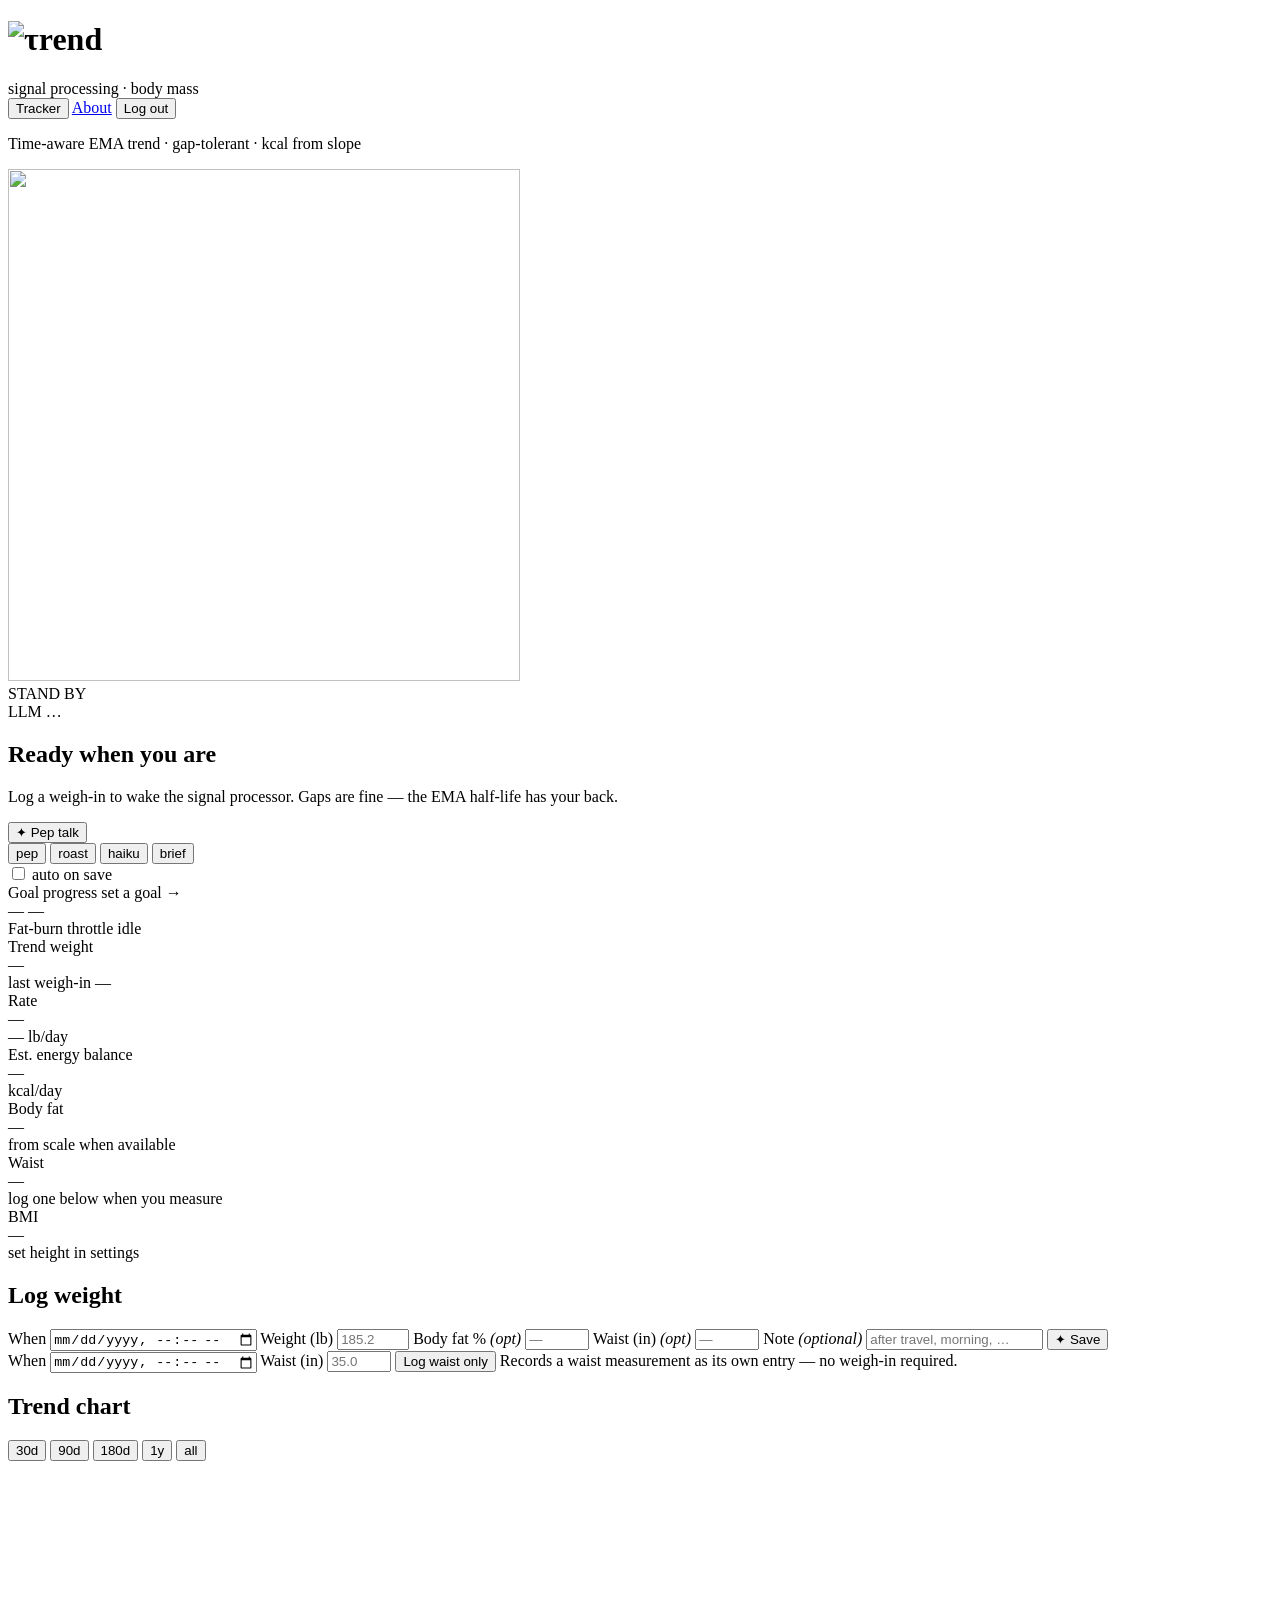
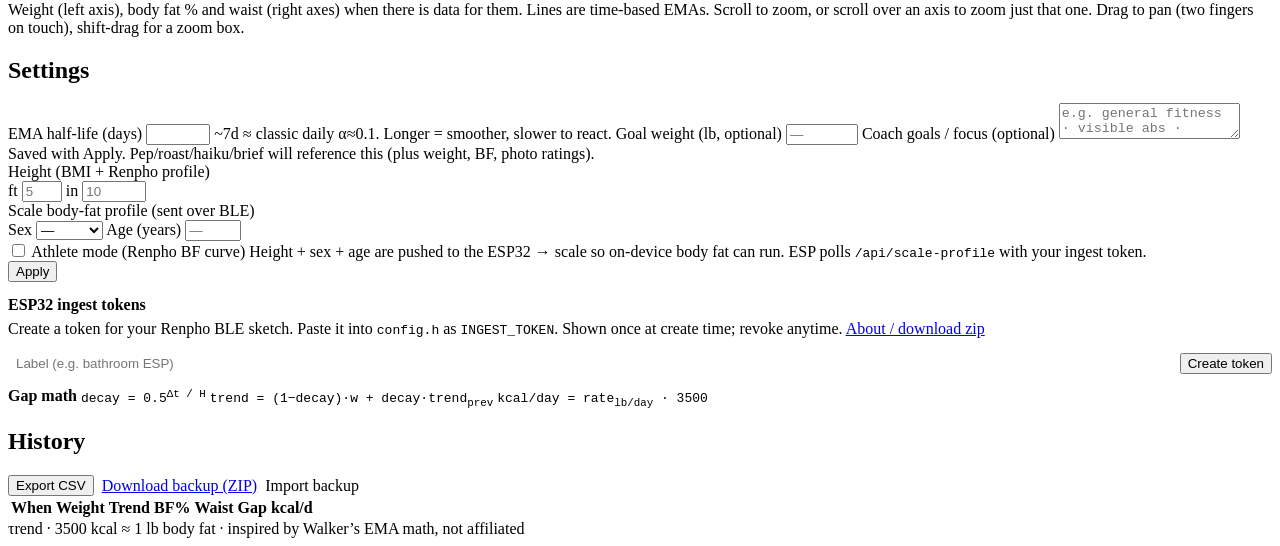
==== commit 76e9c49a: "Drop the ESP32 assumption from the waist form hint Not every account has a scale posting weigh-ins, " ====
--- a/public/index.html
+++ b/public/index.html
@@ -225,8 +225,8 @@
                  title="Around the navel, tape snug, at the end of a normal breath out." />
         </label>
         <button type="submit" class="btn" id="waist-btn">Log waist only</button>
-        <span class="field-hint waist-form-hint">The scale logs your weight on its own — this
-          records a tape measurement as its own entry, no weigh-in needed.</span>
+        <span class="field-hint waist-form-hint">Records a waist measurement as its own
+          entry — no weigh-in required.</span>
       </form>
       <p class="hint" id="waist-msg" hidden></p>
     </section>
